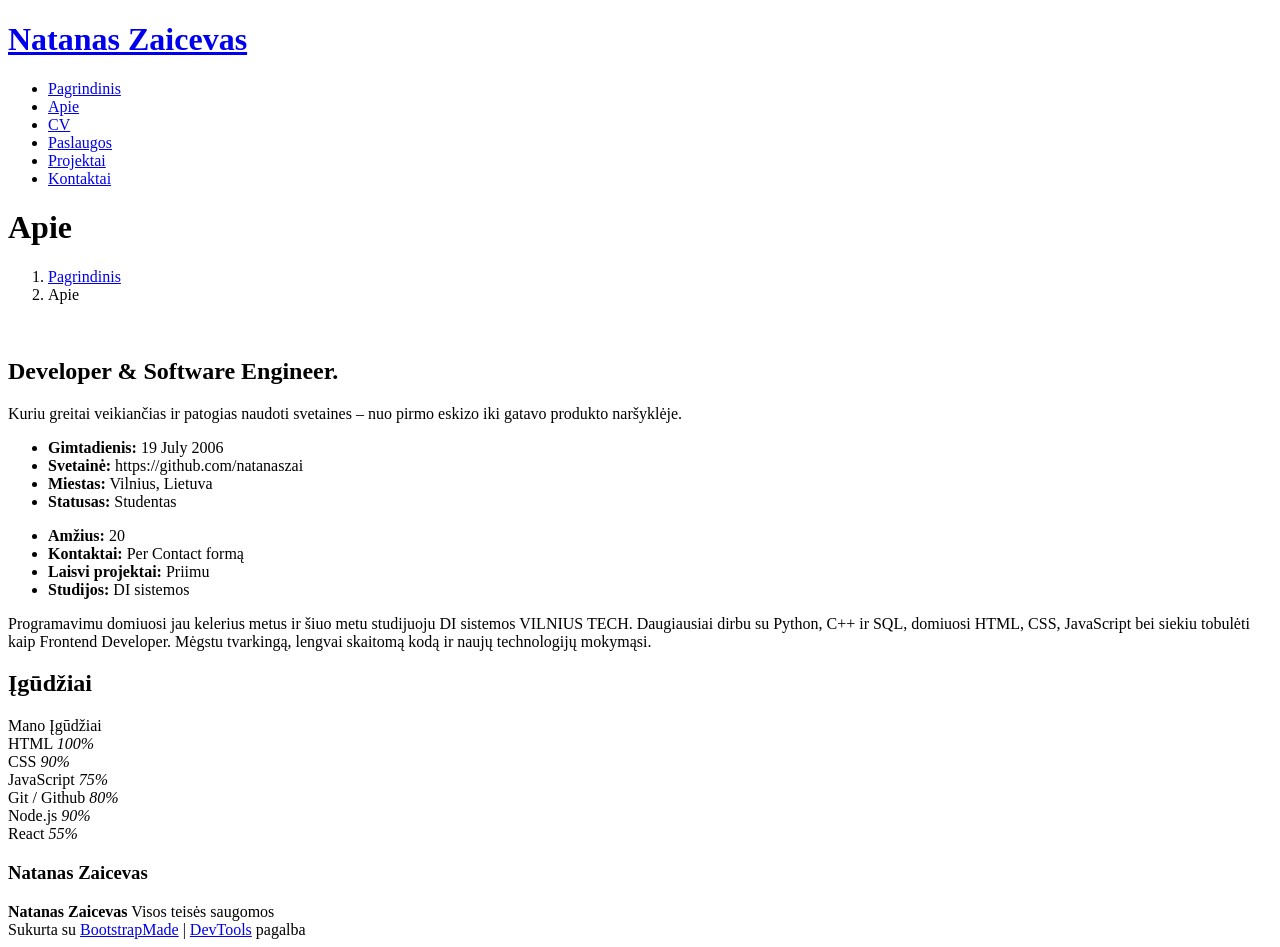
==== about.html @ adf1ee6d "Merge branch 'main' of https://github.com/natanaszai/natanaszai.github.io" ====
<!DOCTYPE html>
<html lang="lt">

<head>
  <meta charset="utf-8">
  <meta content="width=device-width, initial-scale=1.0" name="viewport">
  <title>Mano CV - apie mane</title>
  <meta name="description" content="">
  <meta name="keywords" content="">

  <!-- Favicons -->
  <link href="assets/img/mano_favicon.png" rel="icon">
  <link href="assets/img/apple-touch-icon.png" rel="apple-touch-icon">

  <!-- Fonts -->
  <link href="https://fonts.googleapis.com" rel="preconnect">
  <link href="https://fonts.gstatic.com" rel="preconnect" crossorigin>
  <link href="https://fonts.googleapis.com/css2?family=Roboto:ital,wght@0,100;0,300;0,400;0,500;0,700;0,900;1,100;1,300;1,400;1,500;1,700;1,900&family=Poppins:ital,wght@0,100;0,200;0,300;0,400;0,500;0,600;0,700;0,800;0,900;1,100;1,200;1,300;1,400;1,500;1,600;1,700;1,800;1,900&family=Raleway:ital,wght@0,100;0,200;0,300;0,400;0,500;0,600;0,700;0,800;0,900;1,100;1,200;1,300;1,400;1,500;1,600;1,700;1,800;1,900&display=swap" rel="stylesheet">

  <!-- Vendor CSS Files -->
  <link href="assets/vendor/bootstrap/css/bootstrap.min.css" rel="stylesheet">
  <link href="assets/vendor/bootstrap-icons/bootstrap-icons.css" rel="stylesheet">
  <link href="assets/vendor/aos/aos.css" rel="stylesheet">
  <link href="assets/vendor/swiper/swiper-bundle.min.css" rel="stylesheet">
  <link href="assets/vendor/glightbox/css/glightbox.min.css" rel="stylesheet">

  <!-- Main CSS File -->
  <link href="assets/css/main.css" rel="stylesheet">

  <!-- =======================================================
  * Template Name: Personal
  * Template URL: https://bootstrapmade.com/personal-free-resume-bootstrap-template/
  * Updated: Mar 05 2025 with Bootstrap v5.3.3
  * Author: BootstrapMade.com
  * License: https://bootstrapmade.com/license/
  ======================================================== -->
</head>

<body class="about-page">

  <header id="header" class="header d-flex align-items-center fixed-top">
    <div class="container-fluid container-xl position-relative d-flex align-items-center justify-content-between">

      <a href="index.html" class="logo d-flex align-items-center">
        <!-- Uncomment the line below if you also wish to use an image logo -->
        <!-- <img src="assets/img/logo.webp" alt=""> -->
        <h1 class="sitename">Natanas Zaicevas</h1>
      </a>

      <nav id="navmenu" class="navmenu">
        <ul>
          <li><a href="index.html">Pagrindinis</a></li>
          <li><a href="about.html" class="active">Apie</a></li>
          <li><a href="resume.html">CV</a></li>
          <li><a href="services.html">Paslaugos</a></li>
          <li><a href="portfolio.html">Projektai</a></li>
          <li><a href="contact.html">Kontaktai</a></li>
        </ul>
        <i class="mobile-nav-toggle d-xl-none bi bi-list"></i>
      </nav>

    </div>
  </header>

  <main class="main">

    <!-- Page Title -->
    <div class="page-title" data-aos="fade">
      <div class="heading">
        <div class="container">
          <div class="row d-flex justify-content-center text-center">
            <div class="col-lg-8">
              <h1>Apie</h1>
            </div>
          </div>
        </div>
      </div>
      <nav class="breadcrumbs">
        <div class="container">
          <ol>
            <li><a href="index.html">Pagrindinis</a></li>
            <li class="current">Apie</li>
          </ol>
        </div>
      </nav>
    </div><!-- End Page Title -->

    <!-- About Section -->
    <section id="about" class="about section">

      <div class="container" data-aos="fade-up" data-aos-delay="100">

        <div class="row gy-4 justify-content-center">
          <div class="col-lg-4">
            <img src="assets/img/profile_img.png" class="img-fluid" alt="">
          </div>
          <div class="col-lg-8 content">
            <h2>Developer &amp; Software Engineer.</h2>
            <p class="fst-italic py-3">
              Kuriu greitai veikiančias ir patogias naudoti svetaines – nuo pirmo eskizo iki gatavo produkto naršyklėje.
            </p>
            <div class="row">
              <div class="col-lg-6">
                <ul>
                  <li><i class="bi bi-chevron-right"></i> <strong>Gimtadienis:</strong> <span>19 July 2006</span></li>
                  <li><i class="bi bi-chevron-right"></i> <strong>Svetainė:</strong> <span>https://github.com/natanaszai</span></li>
                  <li><i class="bi bi-chevron-right"></i> <strong>Miestas:</strong> <span>Vilnius, Lietuva</span></li>
                  <li><i class="bi bi-chevron-right"></i> <strong>Statusas:</strong> <span>Studentas</span></li>
                </ul>
              </div>
              <div class="col-lg-6">
                <ul>
                  <li><i class="bi bi-chevron-right"></i> <strong>Amžius:</strong> <span>20</span></li>
                  <li><i class="bi bi-chevron-right"></i> <strong>Kontaktai:</strong> <span>Per Contact formą</span></li>
                  <li><i class="bi bi-chevron-right"></i> <strong>Laisvi projektai:</strong> <span>Priimu</span></li>
                  <li><i class="bi bi-chevron-right"></i> <strong>Studijos:</strong> <span>DI sistemos</span></li>
                </ul>
              </div>
            </div>
            <p class="py-3">
              Programavimu domiuosi jau kelerius metus ir šiuo metu studijuoju DI sistemos VILNIUS TECH.
              Daugiausiai dirbu su Python, C++ ir SQL, domiuosi HTML, CSS, JavaScript bei siekiu tobulėti kaip Frontend Developer.
              Mėgstu tvarkingą, lengvai skaitomą kodą ir naujų technologijų mokymąsi.
            </p>
          </div>
        </div>

      </div>

    </section><!-- /About Section -->

    <!-- Skills Section -->
    <section id="skills" class="skills section">

      <!-- Section Title -->
      <div class="container section-title" data-aos="fade-up">
        <h2>Įgūdžiai</h2>
        <div><span>Mano</span> <span class="description-title">Įgūdžiai</span></div>
      </div><!-- End Section Title -->

      <div class="container" data-aos="fade-up" data-aos-delay="100">

        <div class="row skills-content skills-animation">

          <div class="col-lg-6">

            <div class="progress">
              <span class="skill"><span>HTML</span> <i class="val">100%</i></span>
              <div class="progress-bar-wrap">
                <div class="progress-bar" role="progressbar" aria-valuenow="100" aria-valuemin="0" aria-valuemax="100"></div>
              </div>
            </div><!-- End Skills Item -->

            <div class="progress">
              <span class="skill"><span>CSS</span> <i class="val">90%</i></span>
              <div class="progress-bar-wrap">
                <div class="progress-bar" role="progressbar" aria-valuenow="90" aria-valuemin="0" aria-valuemax="100"></div>
              </div>
            </div><!-- End Skills Item -->

            <div class="progress">
              <span class="skill"><span>JavaScript</span> <i class="val">75%</i></span>
              <div class="progress-bar-wrap">
                <div class="progress-bar" role="progressbar" aria-valuenow="75" aria-valuemin="0" aria-valuemax="100"></div>
              </div>
            </div><!-- End Skills Item -->

          </div>

          <div class="col-lg-6">

            <div class="progress">
              <span class="skill"><span>Git / Github</span> <i class="val">80%</i></span>
              <div class="progress-bar-wrap">
                <div class="progress-bar" role="progressbar" aria-valuenow="80" aria-valuemin="0" aria-valuemax="100"></div>
              </div>
            </div><!-- End Skills Item -->

            <div class="progress">
              <span class="skill"><span>Node.js</span> <i class="val">90%</i></span>
              <div class="progress-bar-wrap">
                <div class="progress-bar" role="progressbar" aria-valuenow="90" aria-valuemin="0" aria-valuemax="100"></div>
              </div>
            </div><!-- End Skills Item -->

            <div class="progress">
              <span class="skill"><span>React</span> <i class="val">55%</i></span>
              <div class="progress-bar-wrap">
                <div class="progress-bar" role="progressbar" aria-valuenow="55" aria-valuemin="0" aria-valuemax="100"></div>
              </div>
            </div><!-- End Skills Item -->

          </div>

        </div>

      </div>

    </section><!-- /Skills Section -->

  </main>

  <footer id="footer" class="footer dark-background">
    <div class="container">
      <h3 class="sitename">Natanas Zaicevas</h3>
      <div class="social-links d-flex justify-content-center">
        <a href=""><i class="bi bi-twitter-x"></i></a>
        <a href=""><i class="bi bi-facebook"></i></a>
        <a href=""><i class="bi bi-instagram"></i></a>
        <a href=""><i class="bi bi-skype"></i></a>
        <a href=""><i class="bi bi-linkedin"></i></a>
      </div>
      <div class="container">
        <div class="copyright">
          <strong class="px-1 sitename">Natanas Zaicevas</strong> <span>Visos teisės saugomos</span>
        </div>
        <div class="credits">
          <!-- All the links in the footer should remain intact. -->
          <!-- You can delete the links only if you've purchased the pro version. -->
          <!-- Licensing information: https://bootstrapmade.com/license/ -->
          <!-- Purchase the pro version with working PHP/AJAX contact form: [buy-url] -->
          Sukurta su <a href="https://bootstrapmade.com/">BootstrapMade</a> | <a href="https://bootstrapmade.com/tools/">DevTools</a> pagalba
        </div>
      </div>
    </div>
  </footer>

  <!-- Scroll Top -->
  <a href="#" id="scroll-top" class="scroll-top d-flex align-items-center justify-content-center"><i class="bi bi-arrow-up-short"></i></a>

  <!-- Preloader -->
  <div id="preloader"></div>

  <!-- Vendor JS Files -->
  <script src="assets/vendor/bootstrap/js/bootstrap.bundle.min.js"></script>
  <script src="assets/vendor/php-email-form/validate.js"></script>
  <script src="assets/vendor/aos/aos.js"></script>
  <script src="assets/vendor/typed.js/typed.umd.js"></script>
  <script src="assets/vendor/purecounter/purecounter_vanilla.js"></script>
  <script src="assets/vendor/waypoints/noframework.waypoints.js"></script>
  <script src="assets/vendor/swiper/swiper-bundle.min.js"></script>
  <script src="assets/vendor/glightbox/js/glightbox.min.js"></script>
  <script src="assets/vendor/imagesloaded/imagesloaded.pkgd.min.js"></script>
  <script src="assets/vendor/isotope-layout/isotope.pkgd.min.js"></script>

  <!-- Main JS File -->
  <script src="assets/js/main.js"></script>

</body>

</html>
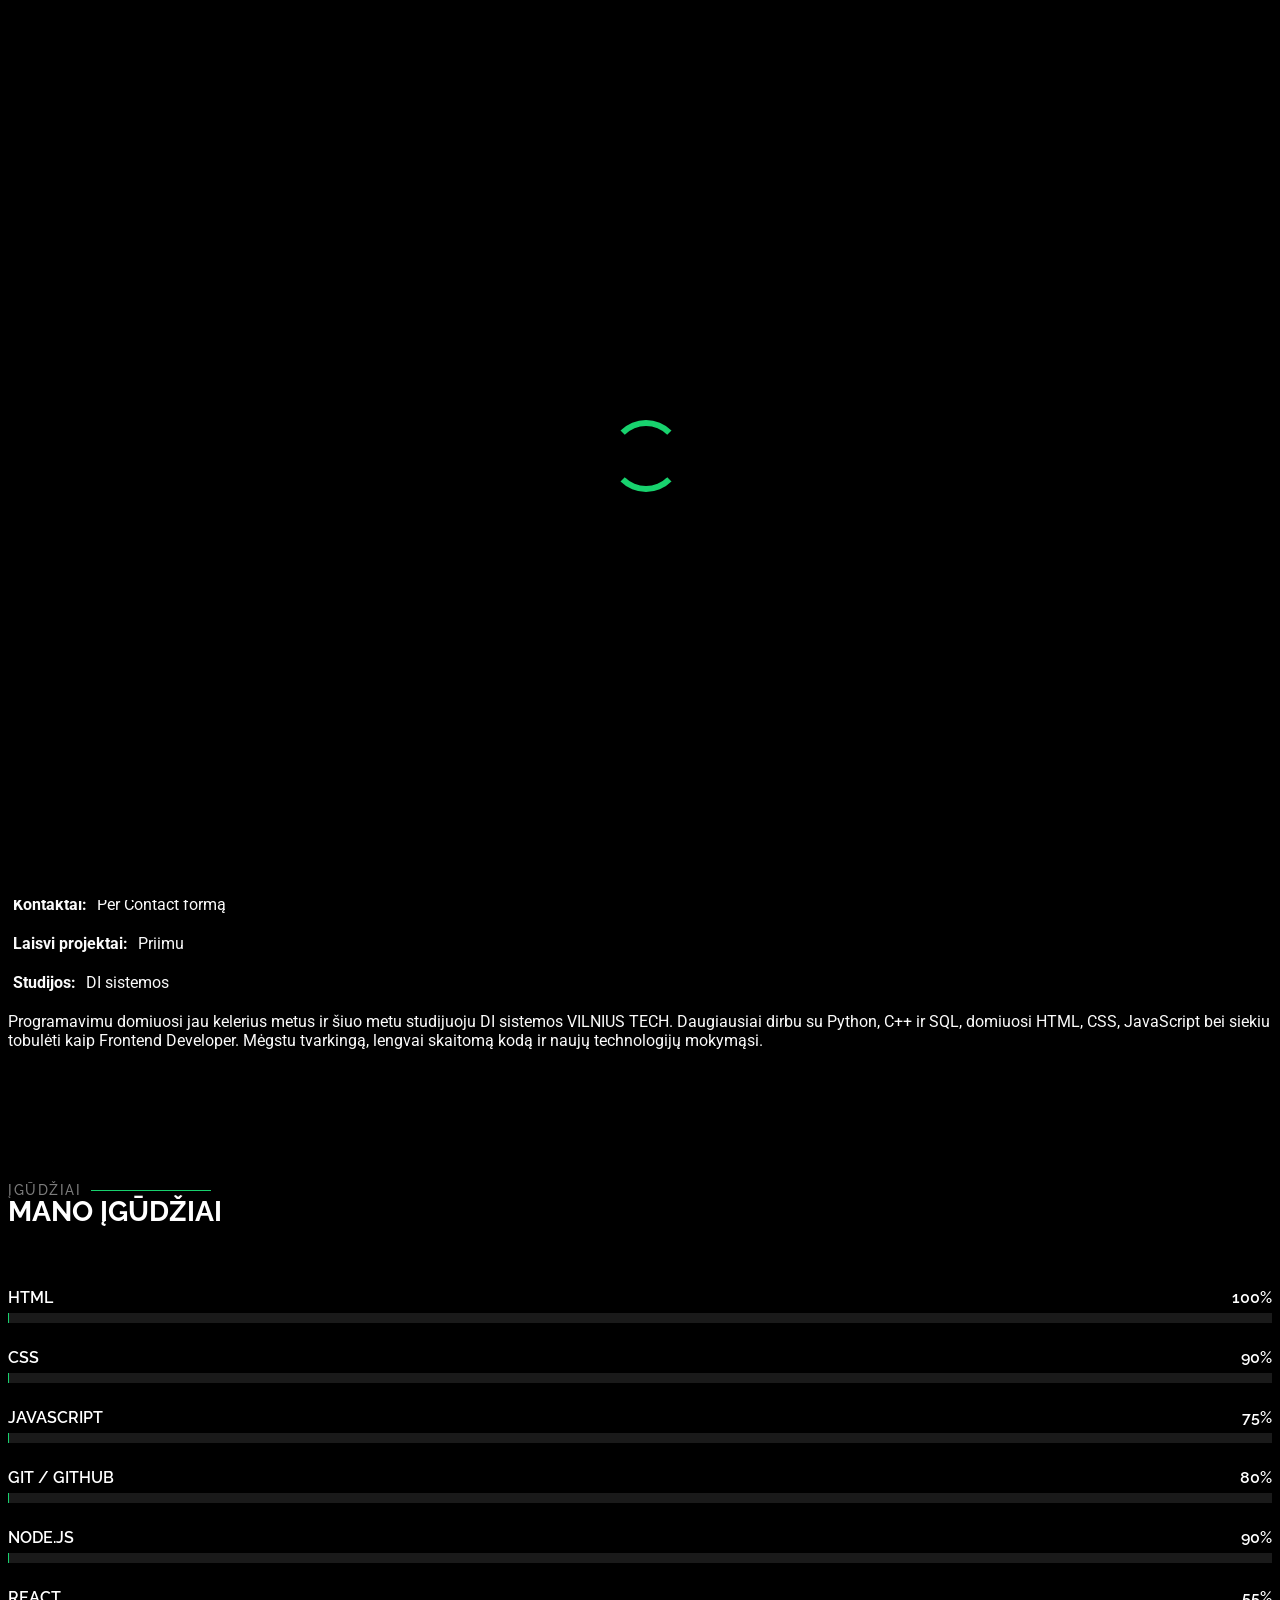
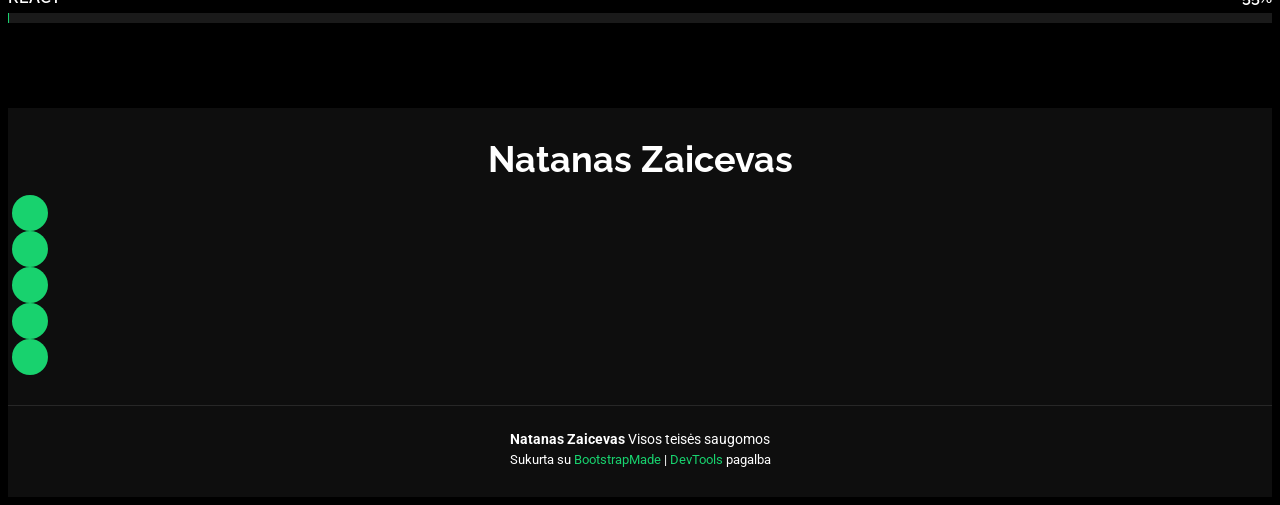
==== commit ab66ab2d: "update html file, add custom.css link" ====
--- a/about.html
+++ b/about.html
@@ -26,6 +26,9 @@
 
   <!-- Main CSS File -->
   <link href="assets/css/main.css" rel="stylesheet">
+
+  <!-- Custom CSS File -->
+  <link href="assets/css/custom.css" rel="stylesheet">
 
   <!-- =======================================================
   * Template Name: Personal
--- a/assets/css/main.css
+++ b/assets/css/main.css
@@ -0,0 +1,1493 @@
+/**
+* Template Name: Personal
+* Template URL: https://bootstrapmade.com/personal-free-resume-bootstrap-template/
+* Updated: Mar 05 2025 with Bootstrap v5.3.3
+* Author: BootstrapMade.com
+* License: https://bootstrapmade.com/license/
+*/
+
+/*--------------------------------------------------------------
+# Font & Color Variables
+# Help: https://bootstrapmade.com/color-system/
+--------------------------------------------------------------*/
+/* Fonts */
+:root {
+  --default-font: "Roboto",  system-ui, -apple-system, "Segoe UI", Roboto, "Helvetica Neue", Arial, "Noto Sans", "Liberation Sans", sans-serif, "Apple Color Emoji", "Segoe UI Emoji", "Segoe UI Symbol", "Noto Color Emoji";
+  --heading-font: "Raleway",  sans-serif;
+  --nav-font: "Poppins",  sans-serif;
+}
+
+/* Global Colors - The following color variables are used throughout the website. Updating them here will change the color scheme of the entire website */
+:root { 
+  --background-color: #000000; /* Background color for the entire website, including individual sections */
+  --default-color: #fafafa; /* Default color used for the majority of the text content across the entire website */
+  --heading-color: #ffffff; /* Color for headings, subheadings and title throughout the website */
+  --accent-color: #18d26e; /* Accent color that represents your brand on the website. It's used for buttons, links, and other elements that need to stand out */
+  --surface-color: #1a1a1a; /* The surface color is used as a background of boxed elements within sections, such as cards, icon boxes, or other elements that require a visual separation from the global background. */
+  --contrast-color: #000000; /* Contrast color for text, ensuring readability against backgrounds of accent, heading, or default colors. */
+}
+
+/* Nav Menu Colors - The following color variables are used specifically for the navigation menu. They are separate from the global colors to allow for more customization options */
+:root {
+  --nav-color: #fafafa;  /* The default color of the main navmenu links */
+  --nav-hover-color: #18d26e; /* Applied to main navmenu links when they are hovered over or active */
+  --nav-mobile-background-color: #1a1a1a; /* Used as the background color for mobile navigation menu */
+  --nav-dropdown-background-color: #1a1a1a; /* Used as the background color for dropdown items that appear when hovering over primary navigation items */
+  --nav-dropdown-color: #fafafa; /* Used for navigation links of the dropdown items in the navigation menu. */
+  --nav-dropdown-hover-color: #18d26e; /* Similar to --nav-hover-color, this color is applied to dropdown navigation links when they are hovered over. */
+}
+
+/* Color Presets - These classes override global colors when applied to any section or element, providing reuse of the sam color scheme. */
+
+.light-background {
+  --background-color: #1a1a1a;
+  --surface-color: #343434;
+}
+
+.dark-background {
+  --background-color: rgba(15, 15, 15, 0.975);
+  --default-color: #ffffff;
+  --heading-color: #ffffff;
+  --surface-color: #292929f9;
+  --contrast-color: #000000;
+}
+
+/* Smooth scroll */
+:root {
+  scroll-behavior: smooth;
+}
+
+/*--------------------------------------------------------------
+# General Styling & Shared Classes
+--------------------------------------------------------------*/
+body {
+  color: var(--default-color);
+  background-color: var(--background-color);
+  font-family: var(--default-font);
+}
+
+a {
+  color: var(--accent-color);
+  text-decoration: none;
+  transition: 0.3s;
+}
+
+a:hover {
+  color: color-mix(in srgb, var(--accent-color), transparent 25%);
+  text-decoration: none;
+}
+
+h1,
+h2,
+h3,
+h4,
+h5,
+h6 {
+  color: var(--heading-color);
+  font-family: var(--heading-font);
+}
+
+/* PHP Email Form Messages
+------------------------------*/
+.php-email-form .error-message {
+  display: none;
+  background: #df1529;
+  color: #ffffff;
+  text-align: left;
+  padding: 15px;
+  margin-bottom: 24px;
+  font-weight: 600;
+}
+
+.php-email-form .sent-message {
+  display: none;
+  color: #ffffff;
+  background: #059652;
+  text-align: center;
+  padding: 15px;
+  margin-bottom: 24px;
+  font-weight: 600;
+}
+
+.php-email-form .loading {
+  display: none;
+  background: var(--surface-color);
+  text-align: center;
+  padding: 15px;
+  margin-bottom: 24px;
+}
+
+.php-email-form .loading:before {
+  content: "";
+  display: inline-block;
+  border-radius: 50%;
+  width: 24px;
+  height: 24px;
+  margin: 0 10px -6px 0;
+  border: 3px solid var(--accent-color);
+  border-top-color: var(--surface-color);
+  animation: php-email-form-loading 1s linear infinite;
+}
+
+@keyframes php-email-form-loading {
+  0% {
+    transform: rotate(0deg);
+  }
+
+  100% {
+    transform: rotate(360deg);
+  }
+}
+
+/*--------------------------------------------------------------
+# Global Header
+--------------------------------------------------------------*/
+.header {
+  --background-color: rgba(0, 0, 0, 0);
+  color: var(--default-color);
+  background-color: var(--background-color);
+  padding: 15px 0;
+  transition: all 0.5s;
+  z-index: 997;
+}
+
+.header .logo {
+  line-height: 1;
+}
+
+.header .logo img {
+  max-height: 32px;
+  margin-right: 8px;
+}
+
+.header .logo h1 {
+  font-size: 30px;
+  margin: 0;
+  font-weight: 700;
+  color: var(--heading-color);
+}
+
+.scrolled .header {
+  box-shadow: 0px 0 18px rgba(0, 0, 0, 0.1);
+}
+
+/* Global Header on Scroll
+------------------------------*/
+.scrolled .header {
+  --background-color: rgba(0, 0, 0, 0.8);
+}
+
+/*--------------------------------------------------------------
+# Navigation Menu
+--------------------------------------------------------------*/
+/* Desktop Navigation */
+@media (min-width: 1200px) {
+  .navmenu {
+    padding: 0;
+  }
+
+  .navmenu ul {
+    margin: 0;
+    padding: 0;
+    display: flex;
+    list-style: none;
+    align-items: center;
+  }
+
+  .navmenu li {
+    position: relative;
+  }
+
+  .navmenu>ul>li {
+    white-space: nowrap;
+    padding: 15px 14px;
+  }
+
+  .navmenu>ul>li:last-child {
+    padding-right: 0;
+  }
+
+  .navmenu a,
+  .navmenu a:focus {
+    color: var(--nav-color);
+    font-size: 15px;
+    padding: 0 2px;
+    font-family: var(--nav-font);
+    font-weight: 400;
+    display: flex;
+    align-items: center;
+    justify-content: space-between;
+    white-space: nowrap;
+    transition: 0.3s;
+    position: relative;
+  }
+
+  .navmenu a i,
+  .navmenu a:focus i {
+    font-size: 12px;
+    line-height: 0;
+    margin-left: 5px;
+    transition: 0.3s;
+  }
+
+  .navmenu>ul>li>a:before {
+    content: "";
+    position: absolute;
+    height: 2px;
+    bottom: -6px;
+    left: 0;
+    background-color: var(--nav-hover-color);
+    visibility: hidden;
+    width: 0px;
+    transition: all 0.3s ease-in-out 0s;
+  }
+
+  .navmenu a:hover:before,
+  .navmenu li:hover>a:before,
+  .navmenu .active:before {
+    visibility: visible;
+    width: 25px;
+  }
+
+  .navmenu li:hover>a,
+  .navmenu .active,
+  .navmenu .active:focus {
+    color: var(--nav-hover-color);
+  }
+
+  .navmenu .dropdown ul {
+    margin: 0;
+    padding: 10px 0;
+    background: var(--nav-dropdown-background-color);
+    display: block;
+    position: absolute;
+    visibility: hidden;
+    left: 14px;
+    top: 130%;
+    opacity: 0;
+    transition: 0.3s;
+    border-radius: 4px;
+    z-index: 99;
+    box-shadow: 0px 0px 30px rgba(0, 0, 0, 0.1);
+  }
+
+  .navmenu .dropdown ul li {
+    min-width: 200px;
+  }
+
+  .navmenu .dropdown ul a {
+    padding: 10px 20px;
+    font-size: 15px;
+    text-transform: none;
+    color: var(--nav-dropdown-color);
+  }
+
+  .navmenu .dropdown ul a i {
+    font-size: 12px;
+  }
+
+  .navmenu .dropdown ul a:hover,
+  .navmenu .dropdown ul .active:hover,
+  .navmenu .dropdown ul li:hover>a {
+    color: var(--nav-dropdown-hover-color);
+  }
+
+  .navmenu .dropdown:hover>ul {
+    opacity: 1;
+    top: 100%;
+    visibility: visible;
+  }
+
+  .navmenu .dropdown .dropdown ul {
+    top: 0;
+    left: -90%;
+    visibility: hidden;
+  }
+
+  .navmenu .dropdown .dropdown:hover>ul {
+    opacity: 1;
+    top: 0;
+    left: -100%;
+    visibility: visible;
+  }
+}
+
+/* Mobile Navigation */
+@media (max-width: 1199px) {
+  .mobile-nav-toggle {
+    color: var(--nav-color);
+    font-size: 28px;
+    line-height: 0;
+    margin-right: 10px;
+    cursor: pointer;
+    transition: color 0.3s;
+  }
+
+  .navmenu {
+    padding: 0;
+    z-index: 9997;
+  }
+
+  .navmenu ul {
+    display: none;
+    list-style: none;
+    position: absolute;
+    inset: 60px 20px 20px 20px;
+    padding: 10px 0;
+    margin: 0;
+    border-radius: 6px;
+    background-color: var(--nav-mobile-background-color);
+    border: 1px solid color-mix(in srgb, var(--default-color), transparent 90%);
+    box-shadow: none;
+    overflow-y: auto;
+    transition: 0.3s;
+    z-index: 9998;
+  }
+
+  .navmenu a,
+  .navmenu a:focus {
+    color: var(--nav-dropdown-color);
+    padding: 10px 20px;
+    font-family: var(--nav-font);
+    font-size: 17px;
+    font-weight: 500;
+    display: flex;
+    align-items: center;
+    justify-content: space-between;
+    white-space: nowrap;
+    transition: 0.3s;
+  }
+
+  .navmenu a i,
+  .navmenu a:focus i {
+    font-size: 12px;
+    line-height: 0;
+    margin-left: 5px;
+    width: 30px;
+    height: 30px;
+    display: flex;
+    align-items: center;
+    justify-content: center;
+    border-radius: 50%;
+    transition: 0.3s;
+    background-color: color-mix(in srgb, var(--accent-color), transparent 90%);
+  }
+
+  .navmenu a i:hover,
+  .navmenu a:focus i:hover {
+    background-color: var(--accent-color);
+    color: var(--contrast-color);
+  }
+
+  .navmenu a:hover,
+  .navmenu .active,
+  .navmenu .active:focus {
+    color: var(--nav-dropdown-hover-color);
+  }
+
+  .navmenu .active i,
+  .navmenu .active:focus i {
+    background-color: var(--accent-color);
+    color: var(--contrast-color);
+    transform: rotate(180deg);
+  }
+
+  .navmenu .dropdown ul {
+    position: static;
+    display: none;
+    z-index: 99;
+    padding: 10px 0;
+    margin: 10px 20px;
+    background-color: var(--nav-dropdown-background-color);
+    transition: all 0.5s ease-in-out;
+  }
+
+  .navmenu .dropdown ul ul {
+    background-color: rgba(33, 37, 41, 0.1);
+  }
+
+  .navmenu .dropdown>.dropdown-active {
+    display: block;
+    background-color: rgba(33, 37, 41, 0.03);
+  }
+
+  .mobile-nav-active {
+    overflow: hidden;
+  }
+
+  .mobile-nav-active .mobile-nav-toggle {
+    color: #fff;
+    position: absolute;
+    font-size: 32px;
+    top: 15px;
+    right: 15px;
+    margin-right: 0;
+    z-index: 9999;
+  }
+
+  .mobile-nav-active .navmenu {
+    position: fixed;
+    overflow: hidden;
+    inset: 0;
+    background: rgba(33, 37, 41, 0.8);
+    transition: 0.3s;
+  }
+
+  .mobile-nav-active .navmenu>ul {
+    display: block;
+  }
+}
+
+/*--------------------------------------------------------------
+# Global Footer
+--------------------------------------------------------------*/
+.footer {
+  color: var(--default-color);
+  background-color: var(--background-color);
+  font-size: 14px;
+  text-align: center;
+  padding: 30px 0;
+  position: relative;
+}
+
+.footer h3 {
+  font-size: 36px;
+  font-weight: 700;
+  position: relative;
+  padding: 0;
+  margin: 0 0 15px 0;
+}
+
+.footer p {
+  font-size: 15;
+  font-style: italic;
+  padding: 0;
+  margin: 0 0 30px 0;
+}
+
+.footer .social-links {
+  margin: 0 0 30px 0;
+}
+
+.footer .social-links a {
+  font-size: 16px;
+  display: flex;
+  align-items: center;
+  justify-content: center;
+  background: var(--accent-color);
+  color: var(--contrast-color);
+  line-height: 1;
+  margin: 0 4px;
+  border-radius: 50%;
+  text-align: center;
+  width: 36px;
+  height: 36px;
+  transition: 0.3s;
+}
+
+.footer .social-links a:hover {
+  background: color-mix(in srgb, var(--accent-color), transparent 20%);
+  text-decoration: none;
+}
+
+.footer .copyright {
+  padding-top: 25px;
+  border-top: 1px solid color-mix(in srgb, var(--default-color), transparent 90%);
+}
+
+.footer .credits {
+  font-size: 13px;
+  padding-top: 5px;
+}
+
+/*--------------------------------------------------------------
+# Preloader
+--------------------------------------------------------------*/
+#preloader {
+  position: fixed;
+  inset: 0;
+  z-index: 999999;
+  overflow: hidden;
+  background: var(--background-color);
+  transition: all 0.6s ease-out;
+}
+
+#preloader:before {
+  content: "";
+  position: fixed;
+  top: calc(50% - 30px);
+  left: calc(50% - 30px);
+  border: 6px solid #ffffff;
+  border-color: var(--accent-color) transparent var(--accent-color) transparent;
+  border-radius: 50%;
+  width: 60px;
+  height: 60px;
+  animation: animate-preloader 1.5s linear infinite;
+}
+
+@keyframes animate-preloader {
+  0% {
+    transform: rotate(0deg);
+  }
+
+  100% {
+    transform: rotate(360deg);
+  }
+}
+
+/*--------------------------------------------------------------
+# Scroll Top Button
+--------------------------------------------------------------*/
+.scroll-top {
+  position: fixed;
+  visibility: hidden;
+  opacity: 0;
+  right: 15px;
+  bottom: -15px;
+  z-index: 99999;
+  background-color: var(--accent-color);
+  width: 44px;
+  height: 44px;
+  border-radius: 50px;
+  transition: all 0.4s;
+}
+
+.scroll-top i {
+  font-size: 24px;
+  color: var(--contrast-color);
+  line-height: 0;
+}
+
+.scroll-top:hover {
+  background-color: color-mix(in srgb, var(--accent-color), transparent 20%);
+  color: var(--contrast-color);
+}
+
+.scroll-top.active {
+  visibility: visible;
+  opacity: 1;
+  bottom: 15px;
+}
+
+/*--------------------------------------------------------------
+# Disable aos animation delay on mobile devices
+--------------------------------------------------------------*/
+@media screen and (max-width: 768px) {
+  [data-aos-delay] {
+    transition-delay: 0 !important;
+  }
+}
+
+/*--------------------------------------------------------------
+# Global Page Titles & Breadcrumbs
+--------------------------------------------------------------*/
+.page-title {
+  color: var(--default-color);
+  background-color: var(--background-color);
+  position: relative;
+}
+
+.page-title .heading {
+  padding: 160px 0 80px 0;
+  border-top: 1px solid color-mix(in srgb, var(--default-color), transparent 90%);
+}
+
+.page-title .heading h1 {
+  font-size: 38px;
+  font-weight: 700;
+}
+
+.page-title nav {
+  background-color: color-mix(in srgb, var(--default-color), transparent 90%);
+  padding: 20px 0;
+}
+
+.page-title nav ol {
+  display: flex;
+  flex-wrap: wrap;
+  list-style: none;
+  margin: 0;
+  font-size: 16px;
+  font-weight: 600;
+}
+
+.page-title nav ol li+li {
+  padding-left: 10px;
+}
+
+.page-title nav ol li+li::before {
+  content: "/";
+  display: inline-block;
+  padding-right: 10px;
+  color: color-mix(in srgb, var(--default-color), transparent 70%);
+}
+
+/*--------------------------------------------------------------
+# Global Sections
+--------------------------------------------------------------*/
+section,
+.section {
+  color: var(--default-color);
+  background-color: var(--background-color);
+  padding: 60px 0;
+  scroll-margin-top: 100px;
+  overflow: clip;
+}
+
+@media (max-width: 1199px) {
+
+  section,
+  .section {
+    scroll-margin-top: 66px;
+  }
+}
+
+/*--------------------------------------------------------------
+# Global Section Titles
+--------------------------------------------------------------*/
+.section-title {
+  padding-bottom: 60px;
+  position: relative;
+}
+
+.section-title h2 {
+  font-size: 14px;
+  font-weight: 500;
+  padding: 0;
+  line-height: 1px;
+  margin: 0;
+  letter-spacing: 1.5px;
+  text-transform: uppercase;
+  color: color-mix(in srgb, var(--default-color), transparent 50%);
+  position: relative;
+}
+
+.section-title h2::after {
+  content: "";
+  width: 120px;
+  height: 1px;
+  display: inline-block;
+  background: var(--accent-color);
+  margin: 4px 10px;
+}
+
+.section-title div {
+  color: var(--heading-color);
+  margin: 0;
+  margin: 0;
+  font-size: 28px;
+  font-weight: 700;
+  text-transform: uppercase;
+  font-family: var(--heading-font);
+}
+
+/*--------------------------------------------------------------
+# Hero Section
+--------------------------------------------------------------*/
+.hero {
+  width: 100%;
+  min-height: 100vh;
+  position: relative;
+  padding: 80px 0;
+  display: flex;
+  align-items: center;
+  justify-content: center;
+}
+
+.hero img {
+  position: absolute;
+  inset: 0;
+  display: block;
+  width: 100%;
+  height: 100%;
+  object-fit: cover;
+  z-index: 1;
+}
+
+.hero .container {
+  position: relative;
+  z-index: 3;
+}
+
+.hero h2 {
+  margin: 0;
+  font-size: 64px;
+  font-weight: 700;
+}
+
+.hero p {
+  margin: 5px 0 0 0;
+  font-size: 26px;
+}
+
+.hero p span {
+  letter-spacing: 1px;
+  border-bottom: 2px solid var(--accent-color);
+}
+
+.hero .social-links {
+  margin-top: 25px;
+}
+
+.hero .social-links a {
+  background-color: color-mix(in srgb, var(--default-color), transparent 90%);
+  color: var(--default-color);
+  font-size: 14px;
+  width: 40px;
+  height: 40px;
+  border-radius: 50px;
+  display: inline-flex;
+  align-items: center;
+  justify-content: center;
+  margin-right: 20px;
+  transition: 0.3s;
+}
+
+.hero .social-links a:hover {
+  background-color: var(--accent-color);
+}
+
+@media (max-width: 768px) {
+  .hero h2 {
+    font-size: 32px;
+  }
+
+  .hero p {
+    font-size: 20px;
+  }
+}
+
+/*--------------------------------------------------------------
+# About Section
+--------------------------------------------------------------*/
+.about .content h2 {
+  font-weight: 700;
+  font-size: 24px;
+}
+
+.about .content ul {
+  list-style: none;
+  padding: 0;
+}
+
+.about .content ul li {
+  margin-bottom: 20px;
+  display: flex;
+  align-items: center;
+}
+
+.about .content ul strong {
+  margin-right: 10px;
+}
+
+.about .content ul i {
+  font-size: 16px;
+  margin-right: 5px;
+  color: var(--accent-color);
+  line-height: 0;
+}
+
+/*--------------------------------------------------------------
+# Stats Section
+--------------------------------------------------------------*/
+.stats i {
+  background-color: var(--surface-color);
+  color: var(--accent-color);
+  box-shadow: 0px 2px 25px rgba(0, 0, 0, 0.1);
+  width: 54px;
+  height: 54px;
+  font-size: 24px;
+  border-radius: 50px;
+  border: 2px solid var(--background-color);
+  display: inline-flex;
+  align-items: center;
+  justify-content: center;
+  position: relative;
+  z-index: 1;
+}
+
+.stats .stats-item {
+  background-color: var(--surface-color);
+  margin-top: -27px;
+  padding: 30px 30px 25px 30px;
+  width: 100%;
+  position: relative;
+  text-align: center;
+  box-shadow: 0px 2px 35px rgba(0, 0, 0, 0.1);
+  border-radius: 4px;
+  z-index: 0;
+}
+
+.stats .stats-item span {
+  font-size: 36px;
+  display: block;
+  font-weight: 700;
+  color: color-mix(in srgb, var(--default-color), transparent 20%);
+}
+
+.stats .stats-item p {
+  padding: 0;
+  margin: 0;
+  font-family: var(--heading-font);
+  font-size: 16px;
+}
+
+/*--------------------------------------------------------------
+# Skills Section
+--------------------------------------------------------------*/
+.skills .progress {
+  height: 60px;
+  display: block;
+  background: none;
+  border-radius: 0;
+}
+
+.skills .progress .skill {
+  color: var(--heading-color);
+  padding: 0;
+  margin: 0 0 6px 0;
+  text-transform: uppercase;
+  display: block;
+  font-weight: 600;
+  font-family: var(--heading-font);
+}
+
+.skills .progress .skill .val {
+  float: right;
+  font-style: normal;
+}
+
+.skills .progress-bar-wrap {
+  background: color-mix(in srgb, var(--default-color), transparent 90%);
+  height: 10px;
+}
+
+.skills .progress-bar {
+  width: 1px;
+  height: 10px;
+  transition: 0.9s;
+  background-color: var(--accent-color);
+}
+
+/*--------------------------------------------------------------
+# Interests Section
+--------------------------------------------------------------*/
+.interests .features-item {
+  background-color: var(--surface-color);
+  display: flex;
+  align-items: center;
+  padding: 20px;
+  transition: 0.3s;
+  border: 1px solid color-mix(in srgb, var(--default-color), transparent 90%);
+  position: relative;
+}
+
+.interests .features-item i {
+  font-size: 32px;
+  padding-right: 10px;
+  line-height: 0;
+}
+
+.interests .features-item h3 {
+  font-weight: 700;
+  margin: 0;
+  padding: 0;
+  line-height: 1;
+  font-size: 16px;
+}
+
+.interests .features-item h3 a {
+  color: var(--heading-color);
+  transition: 0.3s;
+}
+
+.interests .features-item:hover {
+  border-color: var(--accent-color);
+}
+
+.interests .features-item:hover h3 a {
+  color: var(--accent-color);
+}
+
+/*--------------------------------------------------------------
+# Testimonials Section
+--------------------------------------------------------------*/
+.testimonials .testimonials-carousel,
+.testimonials .testimonials-slider {
+  overflow: hidden;
+}
+
+.testimonials .testimonial-item {
+  box-sizing: content-box;
+  min-height: 320px;
+}
+
+.testimonials .testimonial-item .testimonial-img {
+  width: 90px;
+  border-radius: 50%;
+  margin: -40px 0 0 40px;
+  position: relative;
+  z-index: 2;
+  border: 6px solid var(--background-color);
+}
+
+.testimonials .testimonial-item h3 {
+  font-size: 18px;
+  font-weight: bold;
+  margin: 10px 0 5px 45px;
+}
+
+.testimonials .testimonial-item h4 {
+  font-size: 14px;
+  color: color-mix(in srgb, var(--default-color), transparent 20%);
+  margin: 0 0 0 45px;
+}
+
+.testimonials .testimonial-item .quote-icon-left,
+.testimonials .testimonial-item .quote-icon-right {
+  color: color-mix(in srgb, var(--accent-color), transparent 50%);
+  font-size: 26px;
+  line-height: 0;
+}
+
+.testimonials .testimonial-item .quote-icon-left {
+  display: inline-block;
+  left: -5px;
+  position: relative;
+}
+
+.testimonials .testimonial-item .quote-icon-right {
+  display: inline-block;
+  right: -5px;
+  position: relative;
+  top: 10px;
+  transform: scale(-1, -1);
+}
+
+.testimonials .testimonial-item p {
+  font-style: italic;
+  margin: 0 15px 0 15px;
+  padding: 20px 20px 60px 20px;
+  background: var(--surface-color);
+  border-radius: 6px;
+  position: relative;
+  z-index: 1;
+}
+
+.testimonials .swiper-wrapper {
+  height: auto;
+}
+
+.testimonials .swiper-pagination {
+  margin-top: 20px;
+  position: relative;
+}
+
+.testimonials .swiper-pagination .swiper-pagination-bullet {
+  width: 12px;
+  height: 12px;
+  background-color: var(--background-color);
+  opacity: 1;
+  border: 1px solid var(--accent-color);
+}
+
+.testimonials .swiper-pagination .swiper-pagination-bullet-active {
+  background-color: var(--accent-color);
+}
+
+/*--------------------------------------------------------------
+# Resume Section
+--------------------------------------------------------------*/
+.resume .resume-title {
+  color: var(--heading-color);
+  font-size: 26px;
+  font-weight: 700;
+  margin-top: 20px;
+  margin-bottom: 20px;
+}
+
+.resume .resume-item {
+  padding: 0 0 20px 20px;
+  margin-top: -2px;
+  border-left: 2px solid var(--accent-color);
+  position: relative;
+}
+
+.resume .resume-item h4 {
+  line-height: 18px;
+  font-size: 18px;
+  font-weight: 600;
+  text-transform: uppercase;
+  color: color-mix(in srgb, var(--default-color), transparent 20%);
+  margin-bottom: 10px;
+}
+
+.resume .resume-item h5 {
+  font-size: 16px;
+  padding: 5px 15px;
+  display: inline-block;
+  font-weight: 600;
+  margin-bottom: 10px;
+}
+
+.resume .resume-item ul {
+  padding-left: 20px;
+}
+
+.resume .resume-item ul li {
+  padding-bottom: 10px;
+}
+
+.resume .resume-item:last-child {
+  padding-bottom: 0;
+}
+
+.resume .resume-item::before {
+  content: "";
+  position: absolute;
+  width: 16px;
+  height: 16px;
+  border-radius: 50px;
+  left: -9px;
+  top: 0;
+  background: var(--background-color);
+  border: 2px solid var(--accent-color);
+}
+
+/*--------------------------------------------------------------
+# Services Section
+--------------------------------------------------------------*/
+.services .service-item {
+  background-color: var(--surface-color);
+  text-align: center;
+  padding: 80px 20px;
+  transition: all ease-in-out 0.3s;
+  height: 100%;
+}
+
+.services .service-item .icon {
+  margin: 0 auto;
+  width: 64px;
+  height: 64px;
+  background: var(--accent-color);
+  border-radius: 4px;
+  display: flex;
+  align-items: center;
+  justify-content: center;
+  margin-bottom: 20px;
+  transition: 0.3s;
+  transform-style: preserve-3d;
+}
+
+.services .service-item .icon i {
+  color: var(--contrast-color);
+  font-size: 28px;
+  transition: ease-in-out 0.3s;
+}
+
+.services .service-item .icon::before {
+  position: absolute;
+  content: "";
+  left: -8px;
+  top: -8px;
+  height: 100%;
+  width: 100%;
+  background: color-mix(in srgb, var(--accent-color), transparent 80%);
+  border-radius: 5px;
+  transition: all 0.3s ease-out 0s;
+  transform: translateZ(-1px);
+}
+
+.services .service-item h3 {
+  font-weight: 700;
+  margin: 10px 0 15px 0;
+  font-size: 22px;
+}
+
+.services .service-item p {
+  line-height: 24px;
+  font-size: 14px;
+  margin-bottom: 0;
+}
+
+.services .service-item:hover {
+  background: var(--accent-color);
+  border-color: var(--accent-color);
+}
+
+.services .service-item:hover .icon {
+  background: var(--surface-color);
+}
+
+.services .service-item:hover .icon i {
+  color: var(--accent-color);
+}
+
+.services .service-item:hover .icon::before {
+  background: color-mix(in srgb, var(--background-color), transparent 70%);
+}
+
+.services .service-item:hover h3,
+.services .service-item:hover p {
+  color: var(--contrast-color);
+}
+
+/*--------------------------------------------------------------
+# Service Details Section
+--------------------------------------------------------------*/
+.service-details .services-list {
+  background-color: var(--surface-color);
+  padding: 10px 30px;
+  border: 1px solid color-mix(in srgb, var(--default-color), transparent 90%);
+  margin-bottom: 20px;
+}
+
+.service-details .services-list a {
+  display: block;
+  line-height: 1;
+  padding: 8px 0 8px 15px;
+  border-left: 3px solid color-mix(in srgb, var(--default-color), transparent 70%);
+  margin: 20px 0;
+  color: color-mix(in srgb, var(--default-color), transparent 20%);
+  transition: 0.3s;
+}
+
+.service-details .services-list a.active {
+  color: var(--heading-color);
+  font-weight: 700;
+  border-color: var(--accent-color);
+}
+
+.service-details .services-list a:hover {
+  border-color: var(--accent-color);
+}
+
+.service-details .services-img {
+  margin-bottom: 20px;
+}
+
+.service-details h3 {
+  font-size: 26px;
+  font-weight: 700;
+}
+
+.service-details h4 {
+  font-size: 20px;
+  font-weight: 700;
+}
+
+.service-details p {
+  font-size: 15px;
+}
+
+.service-details ul {
+  list-style: none;
+  padding: 0;
+  font-size: 15px;
+}
+
+.service-details ul li {
+  padding: 5px 0;
+  display: flex;
+  align-items: center;
+}
+
+.service-details ul i {
+  font-size: 20px;
+  margin-right: 8px;
+  color: var(--accent-color);
+}
+
+/*--------------------------------------------------------------
+# Portfolio Section
+--------------------------------------------------------------*/
+.portfolio .portfolio-filters {
+  padding: 0;
+  margin: 0 auto 20px auto;
+  list-style: none;
+  text-align: center;
+}
+
+.portfolio .portfolio-filters li {
+  cursor: pointer;
+  display: inline-block;
+  padding: 0;
+  font-size: 18px;
+  font-weight: 500;
+  margin: 0 10px;
+  line-height: 1;
+  margin-bottom: 5px;
+  transition: all 0.3s ease-in-out;
+}
+
+.portfolio .portfolio-filters li:hover,
+.portfolio .portfolio-filters li.filter-active {
+  color: var(--accent-color);
+}
+
+.portfolio .portfolio-filters li:first-child {
+  margin-left: 0;
+}
+
+.portfolio .portfolio-filters li:last-child {
+  margin-right: 0;
+}
+
+@media (max-width: 575px) {
+  .portfolio .portfolio-filters li {
+    font-size: 14px;
+    margin: 0 5px;
+  }
+}
+
+.portfolio .portfolio-content {
+  position: relative;
+  overflow: hidden;
+}
+
+.portfolio .portfolio-content img {
+  transition: 0.3s;
+}
+
+.portfolio .portfolio-content .portfolio-info {
+  opacity: 0;
+  position: absolute;
+  inset: 0;
+  z-index: 3;
+  transition: all ease-in-out 0.3s;
+  background: rgba(0, 0, 0, 0.6);
+  padding: 15px;
+}
+
+.portfolio .portfolio-content .portfolio-info h4 {
+  font-size: 14px;
+  padding: 5px 10px;
+  font-weight: 400;
+  color: #ffffff;
+  display: inline-block;
+  background-color: var(--accent-color);
+}
+
+.portfolio .portfolio-content .portfolio-info p {
+  position: absolute;
+  bottom: 10px;
+  text-align: center;
+  display: inline-block;
+  left: 0;
+  right: 0;
+  font-size: 16px;
+  font-weight: 600;
+  color: rgba(255, 255, 255, 0.8);
+}
+
+.portfolio .portfolio-content .portfolio-info .preview-link,
+.portfolio .portfolio-content .portfolio-info .details-link {
+  position: absolute;
+  left: calc(50% - 40px);
+  font-size: 26px;
+  top: calc(50% - 14px);
+  color: #fff;
+  transition: 0.3s;
+  line-height: 1.2;
+}
+
+.portfolio .portfolio-content .portfolio-info .preview-link:hover,
+.portfolio .portfolio-content .portfolio-info .details-link:hover {
+  color: var(--accent-color);
+}
+
+.portfolio .portfolio-content .portfolio-info .details-link {
+  left: 50%;
+  font-size: 34px;
+  line-height: 0;
+}
+
+.portfolio .portfolio-content:hover .portfolio-info {
+  opacity: 1;
+}
+
+.portfolio .portfolio-content:hover img {
+  transform: scale(1.1);
+}
+
+/*--------------------------------------------------------------
+# Portfolio Details Section
+--------------------------------------------------------------*/
+.portfolio-details .portfolio-details-slider img {
+  width: 100%;
+}
+
+.portfolio-details .portfolio-details-slider .swiper-pagination {
+  margin-top: 20px;
+  position: relative;
+}
+
+.portfolio-details .portfolio-details-slider .swiper-pagination .swiper-pagination-bullet {
+  width: 12px;
+  height: 12px;
+  background-color: color-mix(in srgb, var(--default-color), transparent 85%);
+  opacity: 1;
+}
+
+.portfolio-details .portfolio-details-slider .swiper-pagination .swiper-pagination-bullet-active {
+  background-color: var(--accent-color);
+}
+
+.portfolio-details .portfolio-info {
+  background-color: var(--surface-color);
+  padding: 30px;
+  box-shadow: 0px 0 30px rgba(0, 0, 0, 0.1);
+}
+
+.portfolio-details .portfolio-info h3 {
+  font-size: 22px;
+  font-weight: 700;
+  margin-bottom: 20px;
+  padding-bottom: 20px;
+  border-bottom: 1px solid color-mix(in srgb, var(--default-color), transparent 85%);
+}
+
+.portfolio-details .portfolio-info ul {
+  list-style: none;
+  padding: 0;
+  font-size: 15px;
+}
+
+.portfolio-details .portfolio-info ul li+li {
+  margin-top: 10px;
+}
+
+.portfolio-details .portfolio-description {
+  padding-top: 30px;
+}
+
+.portfolio-details .portfolio-description h2 {
+  font-size: 26px;
+  font-weight: 700;
+  margin-bottom: 20px;
+}
+
+.portfolio-details .portfolio-description p {
+  padding: 0;
+  color: color-mix(in srgb, var(--default-color), transparent 30%);
+}
+
+/*--------------------------------------------------------------
+# Starter Section Section
+--------------------------------------------------------------*/
+.starter-section {
+  /* Add your styles here */
+}
+
+/*--------------------------------------------------------------
+# Contact Section
+--------------------------------------------------------------*/
+.contact .info-item {
+  box-shadow: 0px 0px 20px rgba(0, 0, 0, 0.1);
+  padding: 20px 30px;
+}
+
+.contact .info-item .icon {
+  color: var(--contrast-color);
+  background-color: var(--accent-color);
+  width: 56px;
+  height: 56px;
+  font-size: 24px;
+  display: flex;
+  justify-content: center;
+  align-items: center;
+  transition: all 0.3s ease-in-out;
+  border-radius: 50%;
+  margin-right: 15px;
+}
+
+.contact .info-item h3 {
+  font-size: 18px;
+  font-weight: 700;
+  margin: 0 0 2px 0;
+}
+
+.contact .info-item p {
+  padding: 0;
+  margin-bottom: 0;
+  font-size: 14px;
+}
+
+.contact .info-item .social-links a {
+  font-size: 24px;
+  display: inline-block;
+  line-height: 1;
+  margin: 4px 6px 0 0;
+  transition: 0.3s;
+  color: color-mix(in srgb, var(--default-color), transparent 50%);
+}
+
+.contact .info-item .social-links a:hover {
+  color: var(--accent-color);
+}
+
+.contact .php-email-form {
+  box-shadow: 0px 0px 20px rgba(0, 0, 0, 0.1);
+  padding: 30px;
+  margin-top: 30px;
+}
+
+@media (max-width: 575px) {
+  .contact .php-email-form {
+    padding: 20px;
+  }
+}
+
+.contact .php-email-form input[type=text],
+.contact .php-email-form input[type=email],
+.contact .php-email-form textarea {
+  color: var(--default-color);
+  background-color: color-mix(in srgb, var(--background-color), transparent 50%);
+  border-color: color-mix(in srgb, var(--default-color), transparent 80%);
+  font-size: 14px;
+  padding: 10px 15px;
+  box-shadow: none;
+  border-radius: 0;
+}
+
+.contact .php-email-form input[type=text]:focus,
+.contact .php-email-form input[type=email]:focus,
+.contact .php-email-form textarea:focus {
+  border-color: var(--accent-color);
+}
+
+.contact .php-email-form input[type=text]::placeholder,
+.contact .php-email-form input[type=email]::placeholder,
+.contact .php-email-form textarea::placeholder {
+  color: color-mix(in srgb, var(--default-color), transparent 70%);
+}
+
+.contact .php-email-form button[type=submit] {
+  color: var(--contrast-color);
+  background: var(--accent-color);
+  border: 0;
+  padding: 10px 30px;
+  transition: 0.4s;
+  border-radius: 50px;
+}
+
+.contact .php-email-form button[type=submit]:hover {
+  background: color-mix(in srgb, var(--accent-color), transparent 20%);
+}
+
+/*--------------------------------------------------------------
+# Services Table
+--------------------------------------------------------------*/
+.services .table {
+  --bs-table-bg: var(--surface-color);
+  --bs-table-color: var(--default-color);
+  --bs-table-border-color: rgba(255, 255, 255, 0.15);
+  --bs-table-hover-bg: rgba(24, 210, 110, 0.12);
+  --bs-table-hover-color: var(--default-color);
+}
+
+.services .table thead th {
+  background-color: var(--accent-color);
+  color: var(--contrast-color);
+  border-color: var(--accent-color);
+}
